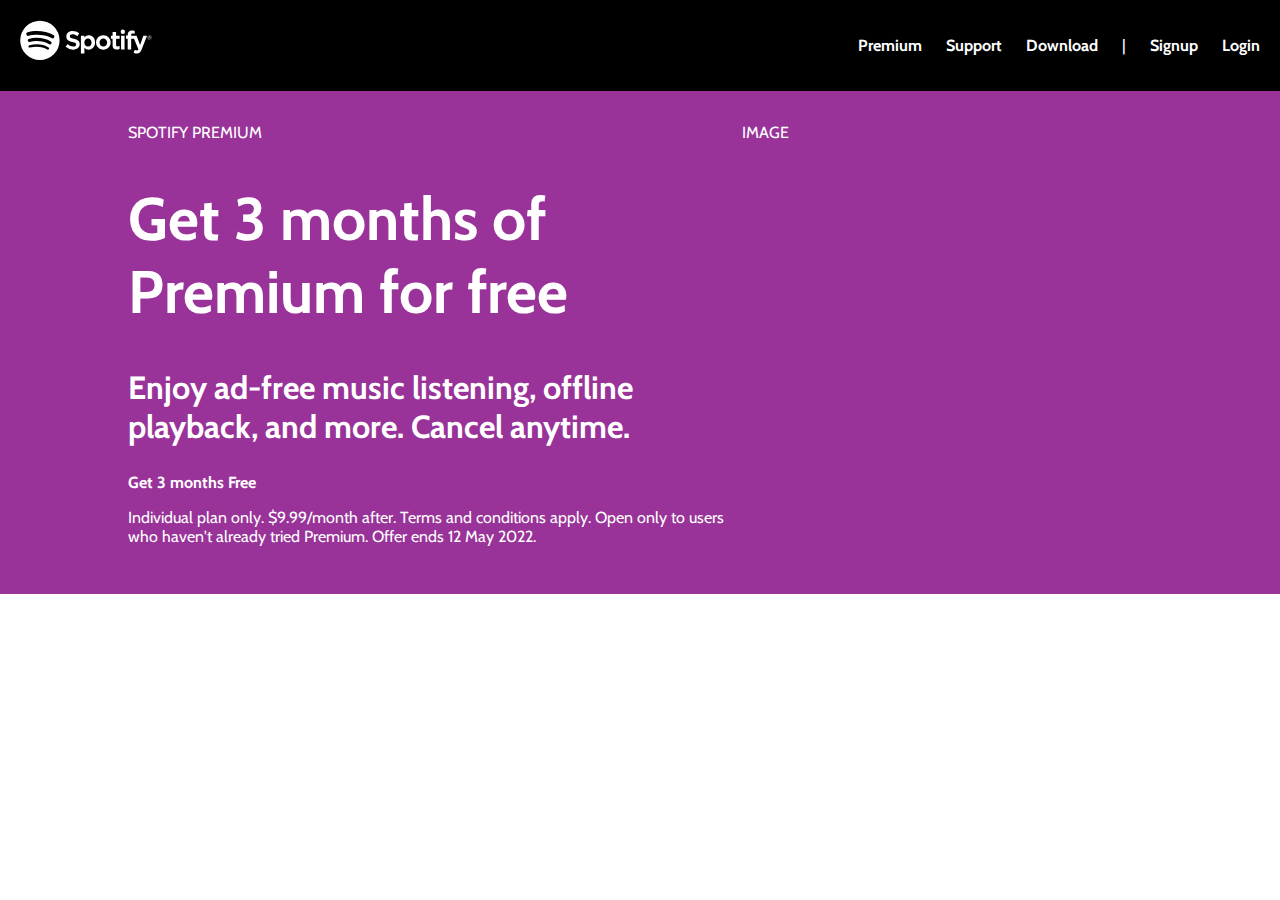
==== spotify-clone/index.html @ 566709be "M4_S2" ====
<!DOCTYPE html>
<html lang="en">
  <head>
    <meta charset="UTF-8" />
    <meta http-equiv="X-UA-Compatible" content="IE=edge" />
    <meta name="viewport" content="width=device-width, initial-scale=1.0" />
    <title>Listening is everything - Spotify</title>
    <link rel="preconnect" href="https://fonts.googleapis.com" />
    <link rel="preconnect" href="https://fonts.gstatic.com" crossorigin />
    <link
      href="https://fonts.googleapis.com/css2?family=Cabin:wght@400;700&display=swap"
      rel="stylesheet"
    />
    <link rel="stylesheet" href="index.css" />
  </head>

  <body>
    <header>
      <!-- Spotify logo -->
      <div class="logo">
        <svg
          viewBox="0 0 63 20"
          xmlns="http://www.w3.org/2000/svg"
          preserveAspectRatio="xMidYMin meet"
          fill="white"
        >
          <g fill-rule="evenodd" class="svelte-1gcdbl9">
            <path
              d="M61.842 9.506a1.02 1.02 0 0 1-1.023-1.024c0-.562.453-1.03 1.029-1.03a1.02 1.02 0 0 1 1.023 1.024 1.03 1.03 0 0 1-1.029 1.03m.006-1.952a.915.915 0 0 0-.922.928c0 .51.394.921.916.921a.916.916 0 0 0 .922-.927.908.908 0 0 0-.916-.922m.226 1.027l.29.406h-.244l-.26-.372h-.225v.372h-.204V7.912h.48c.249 0 .413.128.413.343 0 .176-.102.284-.25.326m-.172-.485h-.267v.34h.267c.133 0 .212-.065.212-.17 0-.11-.08-.17-.212-.17m-12.804-3.52a1.043 1.043 0 1 0-.001 2.086 1.043 1.043 0 0 0 0-2.087m.72 2.89h-1.454a.107.107 0 0 0-.106.107v6.346c0 .06.047.107.106.107h1.455a.107.107 0 0 0 .107-.107V7.572a.107.107 0 0 0-.107-.107m3.233.006v-.2c0-.592.227-.856.736-.856.303 0 .546.06.82.152a.106.106 0 0 0 .14-.102V5.24a.107.107 0 0 0-.076-.102 3.993 3.993 0 0 0-1.21-.174c-1.343 0-2.053.757-2.053 2.188v.308h-.699a.107.107 0 0 0-.107.106v1.257c0 .059.048.107.107.107h.699v4.99c0 .058.047.106.106.106h1.455a.107.107 0 0 0 .106-.107v-4.99h1.358l2.081 4.99c-.236.523-.468.628-.785.628-.257 0-.527-.077-.803-.228a.109.109 0 0 0-.084-.008.106.106 0 0 0-.063.058l-.493 1.081a.106.106 0 0 0 .045.138c.515.279.98.398 1.554.398 1.074 0 1.668-.5 2.191-1.847L60.6 7.617a.106.106 0 0 0-.099-.146h-1.514a.107.107 0 0 0-.1.072l-1.552 4.431-1.7-4.434a.106.106 0 0 0-.099-.069h-2.485m-5.577-.006h-1.6V5.828a.106.106 0 0 0-.107-.106h-1.455a.107.107 0 0 0-.106.106v1.637h-.7a.106.106 0 0 0-.106.107v1.25c0 .059.048.107.106.107h.7v3.234c0 1.308.65 1.97 1.934 1.97.522 0 .954-.107 1.362-.338a.106.106 0 0 0 .054-.093v-1.19a.106.106 0 0 0-.154-.096c-.28.141-.551.206-.854.206-.467 0-.675-.211-.675-.686V8.929h1.6a.106.106 0 0 0 .107-.107v-1.25a.106.106 0 0 0-.106-.107m-7.671-.133c-1.96 0-3.497 1.51-3.497 3.437 0 1.907 1.526 3.4 3.473 3.4 1.967 0 3.508-1.504 3.508-3.424 0-1.914-1.53-3.413-3.484-3.413m0 5.362c-1.043 0-1.83-.838-1.83-1.95 0-1.115.76-1.924 1.806-1.924 1.05 0 1.84.838 1.84 1.95 0 1.115-.763 1.924-1.816 1.924m-7.014-5.362c-.82 0-1.492.323-2.046.984v-.744a.107.107 0 0 0-.106-.107h-1.455a.107.107 0 0 0-.106.107v8.27c0 .058.048.106.106.106h1.455a.107.107 0 0 0 .106-.106v-2.61c.555.621 1.227.925 2.046.925 1.522 0 3.063-1.172 3.063-3.412s-1.54-3.413-3.063-3.413m1.372 3.413c0 1.14-.703 1.937-1.709 1.937-.995 0-1.745-.833-1.745-1.937s.75-1.937 1.745-1.937c.99 0 1.71.814 1.71 1.937m-8.437-1.81c-1.624-.388-1.913-.66-1.913-1.231 0-.54.508-.903 1.264-.903.732 0 1.459.275 2.22.843a.107.107 0 0 0 .15-.023l.794-1.119a.107.107 0 0 0-.02-.144c-.906-.728-1.927-1.081-3.12-1.081-1.755 0-2.98 1.052-2.98 2.559 0 1.615 1.057 2.187 2.884 2.628 1.554.358 1.817.658 1.817 1.195 0 .594-.53.963-1.385.963-.948 0-1.721-.32-2.587-1.068a.11.11 0 0 0-.078-.026.105.105 0 0 0-.073.038l-.89 1.058a.105.105 0 0 0 .011.148 5.303 5.303 0 0 0 3.581 1.373c1.89 0 3.112-1.033 3.112-2.631 0-1.351-.807-2.098-2.787-2.58M9.507.305a9.41 9.41 0 1 0 0 18.82 9.41 9.41 0 0 0 0-18.82m4.316 13.572a.586.586 0 0 1-.807.195c-2.21-1.35-4.99-1.655-8.266-.907a.586.586 0 1 1-.261-1.143c3.584-.82 6.659-.467 9.139 1.049.276.169.363.53.195.806m1.15-2.562a.734.734 0 0 1-1.008.242c-2.529-1.555-6.385-2.005-9.377-1.097a.735.735 0 0 1-.426-1.404c3.418-1.037 7.666-.534 10.57 1.25a.734.734 0 0 1 .242 1.01m.1-2.669C12.04 6.846 7.036 6.68 4.141 7.56a.88.88 0 1 1-.511-1.684c3.323-1.01 8.849-.814 12.34 1.258a.88.88 0 0 1-.898 1.514"
            ></path>
          </g>
        </svg>
      </div>

      <!-- Navbar -->
      <nav>
        <ul>
          <li><a href="">Premium</a></li>
          <li><a href="">Support</a></li>
          <li><a href="">Download</a></li>
          <li>|</li>
          <li><a href="">Signup</a></li>
          <li><a href="">Login</a></li>
        </ul>
      </nav>
    </header>
    <main>
      <section class="promo">
          <article>
              <p class="caption">SPOTIFY PREMIUM</p>
            <h1>Get 3 months of Premium for free</h1>
            <h2>
              Enjoy ad-free music listening, offline playback, and more. Cancel
              anytime.
            </h2>
            <div>
              <a> Get 3 months Free</a>
          
            </div>
            <p>
              Individual plan only. $9.99/month after. Terms and conditions apply.
              Open only to users who haven't already tried Premium. Offer ends 12
              May 2022.
            </p>
          </article>
          <div>IMAGE</div>
      </section>
      <section></section>
    </main>
    <footer></footer>
  </body>
</html>
---- spotify-clone/index.css ----
body{
    font-family: 'Cabin';
    color: white;
    margin: 0;
}
header {
    background-color: black;
    display: flex;
    justify-content: space-between;
    padding: 20px;
}

nav > ul {
    display: flex;
    list-style: none;
    padding: 0;
    column-gap: 24px;
}

a {
    color: white;
    text-decoration: none;
    font-weight: 900;
    font-size: 16px;
}

a:hover{
    color: #1ed760;
}
.logo{
    width: 132px;
}

.promo{
    background-color: rgb(153, 51, 153);
    display: flex;
    padding: 32px 128px;
}

.promo .caption {
    margin: 0
}

.promo article{
    width: 60%;

}

.promo h1{
    font-size: 60px
}
.promo h2{
    font-size: 32px
}
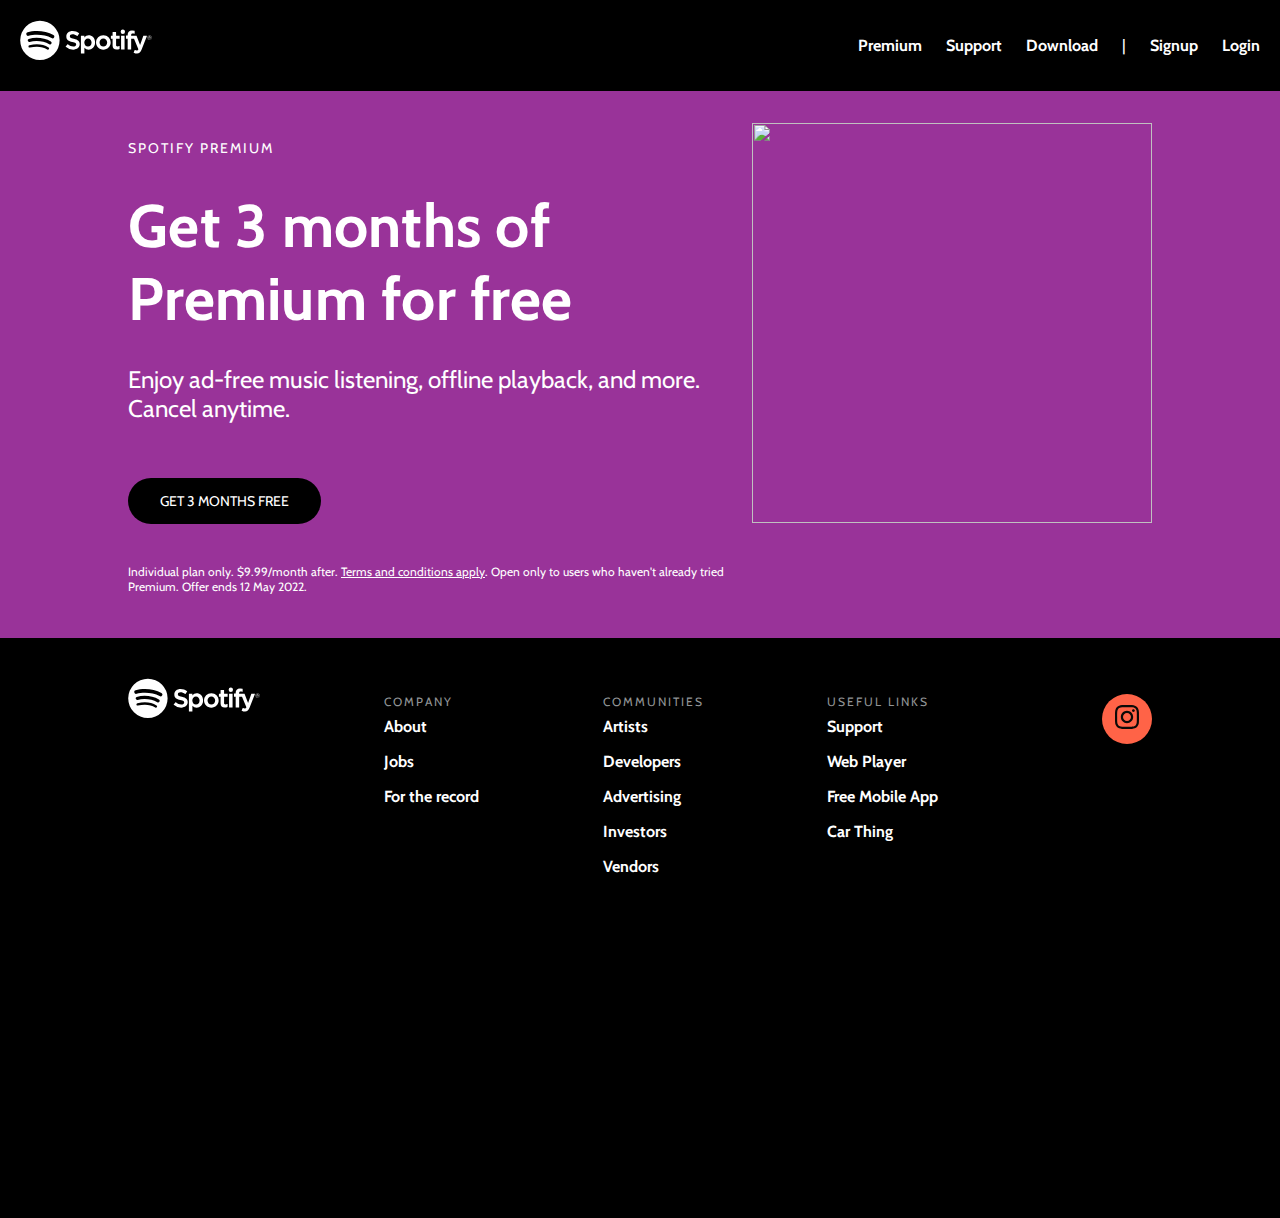
==== commit 8ed48a81: "M5_S1" ====
--- a/spotify-clone/index.html
+++ b/spotify-clone/index.html
@@ -46,27 +46,83 @@
     </header>
     <main>
       <section class="promo">
-          <article>
-              <p class="caption">SPOTIFY PREMIUM</p>
-            <h1>Get 3 months of Premium for free</h1>
-            <h2>
-              Enjoy ad-free music listening, offline playback, and more. Cancel
-              anytime.
-            </h2>
-            <div>
-              <a> Get 3 months Free</a>
-          
+        <article>
+          <p class="caption">SPOTIFY PREMIUM</p>
+          <h1>Get 3 months of Premium for free</h1>
+          <h2>
+            Enjoy ad-free music listening, offline playback, and more. Cancel
+            anytime.
+          </h2>
+          <a href="/signup">
+            <div class="cta">
+              <span> Get 3 months Free</span>
             </div>
-            <p>
-              Individual plan only. $9.99/month after. Terms and conditions apply.
-              Open only to users who haven't already tried Premium. Offer ends 12
-              May 2022.
-            </p>
-          </article>
-          <div>IMAGE</div>
+          </a>
+          <p class="conditions">
+            Individual plan only. $9.99/month after.
+            <a>Terms and conditions apply</a>. Open only to users who haven't
+            already tried Premium. Offer ends 12 May 2022.
+          </p>
+        </article>
+        <div>
+          <img
+            src="https://i.scdn.co/image/ab678e040000ed3ac69a8d3fdc8b85ae60b2bb75"
+            width="400px"
+            height="400px"
+          />
+        </div>
       </section>
       <section></section>
     </main>
-    <footer></footer>
+    <footer>
+      <div class="logo">
+        <svg
+          viewBox="0 0 63 20"
+          xmlns="http://www.w3.org/2000/svg"
+          preserveAspectRatio="xMidYMin meet"
+          fill="white"
+        >
+          <g fill-rule="evenodd" class="svelte-1gcdbl9">
+            <path
+              d="M61.842 9.506a1.02 1.02 0 0 1-1.023-1.024c0-.562.453-1.03 1.029-1.03a1.02 1.02 0 0 1 1.023 1.024 1.03 1.03 0 0 1-1.029 1.03m.006-1.952a.915.915 0 0 0-.922.928c0 .51.394.921.916.921a.916.916 0 0 0 .922-.927.908.908 0 0 0-.916-.922m.226 1.027l.29.406h-.244l-.26-.372h-.225v.372h-.204V7.912h.48c.249 0 .413.128.413.343 0 .176-.102.284-.25.326m-.172-.485h-.267v.34h.267c.133 0 .212-.065.212-.17 0-.11-.08-.17-.212-.17m-12.804-3.52a1.043 1.043 0 1 0-.001 2.086 1.043 1.043 0 0 0 0-2.087m.72 2.89h-1.454a.107.107 0 0 0-.106.107v6.346c0 .06.047.107.106.107h1.455a.107.107 0 0 0 .107-.107V7.572a.107.107 0 0 0-.107-.107m3.233.006v-.2c0-.592.227-.856.736-.856.303 0 .546.06.82.152a.106.106 0 0 0 .14-.102V5.24a.107.107 0 0 0-.076-.102 3.993 3.993 0 0 0-1.21-.174c-1.343 0-2.053.757-2.053 2.188v.308h-.699a.107.107 0 0 0-.107.106v1.257c0 .059.048.107.107.107h.699v4.99c0 .058.047.106.106.106h1.455a.107.107 0 0 0 .106-.107v-4.99h1.358l2.081 4.99c-.236.523-.468.628-.785.628-.257 0-.527-.077-.803-.228a.109.109 0 0 0-.084-.008.106.106 0 0 0-.063.058l-.493 1.081a.106.106 0 0 0 .045.138c.515.279.98.398 1.554.398 1.074 0 1.668-.5 2.191-1.847L60.6 7.617a.106.106 0 0 0-.099-.146h-1.514a.107.107 0 0 0-.1.072l-1.552 4.431-1.7-4.434a.106.106 0 0 0-.099-.069h-2.485m-5.577-.006h-1.6V5.828a.106.106 0 0 0-.107-.106h-1.455a.107.107 0 0 0-.106.106v1.637h-.7a.106.106 0 0 0-.106.107v1.25c0 .059.048.107.106.107h.7v3.234c0 1.308.65 1.97 1.934 1.97.522 0 .954-.107 1.362-.338a.106.106 0 0 0 .054-.093v-1.19a.106.106 0 0 0-.154-.096c-.28.141-.551.206-.854.206-.467 0-.675-.211-.675-.686V8.929h1.6a.106.106 0 0 0 .107-.107v-1.25a.106.106 0 0 0-.106-.107m-7.671-.133c-1.96 0-3.497 1.51-3.497 3.437 0 1.907 1.526 3.4 3.473 3.4 1.967 0 3.508-1.504 3.508-3.424 0-1.914-1.53-3.413-3.484-3.413m0 5.362c-1.043 0-1.83-.838-1.83-1.95 0-1.115.76-1.924 1.806-1.924 1.05 0 1.84.838 1.84 1.95 0 1.115-.763 1.924-1.816 1.924m-7.014-5.362c-.82 0-1.492.323-2.046.984v-.744a.107.107 0 0 0-.106-.107h-1.455a.107.107 0 0 0-.106.107v8.27c0 .058.048.106.106.106h1.455a.107.107 0 0 0 .106-.106v-2.61c.555.621 1.227.925 2.046.925 1.522 0 3.063-1.172 3.063-3.412s-1.54-3.413-3.063-3.413m1.372 3.413c0 1.14-.703 1.937-1.709 1.937-.995 0-1.745-.833-1.745-1.937s.75-1.937 1.745-1.937c.99 0 1.71.814 1.71 1.937m-8.437-1.81c-1.624-.388-1.913-.66-1.913-1.231 0-.54.508-.903 1.264-.903.732 0 1.459.275 2.22.843a.107.107 0 0 0 .15-.023l.794-1.119a.107.107 0 0 0-.02-.144c-.906-.728-1.927-1.081-3.12-1.081-1.755 0-2.98 1.052-2.98 2.559 0 1.615 1.057 2.187 2.884 2.628 1.554.358 1.817.658 1.817 1.195 0 .594-.53.963-1.385.963-.948 0-1.721-.32-2.587-1.068a.11.11 0 0 0-.078-.026.105.105 0 0 0-.073.038l-.89 1.058a.105.105 0 0 0 .011.148 5.303 5.303 0 0 0 3.581 1.373c1.89 0 3.112-1.033 3.112-2.631 0-1.351-.807-2.098-2.787-2.58M9.507.305a9.41 9.41 0 1 0 0 18.82 9.41 9.41 0 0 0 0-18.82m4.316 13.572a.586.586 0 0 1-.807.195c-2.21-1.35-4.99-1.655-8.266-.907a.586.586 0 1 1-.261-1.143c3.584-.82 6.659-.467 9.139 1.049.276.169.363.53.195.806m1.15-2.562a.734.734 0 0 1-1.008.242c-2.529-1.555-6.385-2.005-9.377-1.097a.735.735 0 0 1-.426-1.404c3.418-1.037 7.666-.534 10.57 1.25a.734.734 0 0 1 .242 1.01m.1-2.669C12.04 6.846 7.036 6.68 4.141 7.56a.88.88 0 1 1-.511-1.684c3.323-1.01 8.849-.814 12.34 1.258a.88.88 0 0 1-.898 1.514"
+            ></path>
+          </g>
+        </svg>
+      </div>
+      <dl>
+        <dt class="footer-title">Company</dt>
+        <dd>
+          <a href="https://www.spotify.com/us/about-us/contact/">About</a>
+        </dd>
+        <dd><a>Jobs</a></dd>
+        <dd><a>For the record</a></dd>
+      </dl>
+      <dl>
+        <dt class="footer-title">Communities</dt>
+        <dd><a>Artists</a></dd>
+        <dd><a>Developers</a></dd>
+        <dd><a>Advertising</a></dd>
+        <dd><a>Investors</a></dd>
+        <dd><a>Vendors</a></dd>
+      </dl>
+      <dl>
+        <dt class="footer-title">Useful links</dt>
+        <dd><a>Support</a></dd>
+        <dd><a>Web Player</a></dd>
+        <dd><a>Free Mobile App</a></dd>
+        <dd><a>Car Thing</a></dd>
+      </dl>
+      <ul class="icons">
+        <li>
+          <a href="/instagram">
+            <svg width="24px" height="24px" viewBox="0 0 256 256" version="1.1" xmlns="http://www.w3.org/2000/svg" xmlns:xlink="http://www.w3.org/1999/xlink" preserveAspectRatio="xMidYMid" fill="#fff">
+              <g>
+                  <path d="M127.999746,23.06353 C162.177385,23.06353 166.225393,23.1936027 179.722476,23.8094161 C192.20235,24.3789926 198.979853,26.4642218 203.490736,28.2166477 C209.464938,30.5386501 213.729395,33.3128586 218.208268,37.7917319 C222.687141,42.2706052 225.46135,46.5350617 227.782844,52.5092638 C229.535778,57.0201472 231.621007,63.7976504 232.190584,76.277016 C232.806397,89.7746075 232.93647,93.8226147 232.93647,128.000254 C232.93647,162.177893 232.806397,166.225901 232.190584,179.722984 C231.621007,192.202858 229.535778,198.980361 227.782844,203.491244 C225.46135,209.465446 222.687141,213.729903 218.208268,218.208776 C213.729395,222.687649 209.464938,225.461858 203.490736,227.783352 C198.979853,229.536286 192.20235,231.621516 179.722476,232.191092 C166.227425,232.806905 162.179418,232.936978 127.999746,232.936978 C93.8200742,232.936978 89.772067,232.806905 76.277016,232.191092 C63.7971424,231.621516 57.0196391,229.536286 52.5092638,227.783352 C46.5345536,225.461858 42.2700971,222.687649 37.7912238,218.208776 C33.3123505,213.729903 30.538142,209.465446 28.2166477,203.491244 C26.4637138,198.980361 24.3784845,192.202858 23.808908,179.723492 C23.1930946,166.225901 23.0630219,162.177893 23.0630219,128.000254 C23.0630219,93.8226147 23.1930946,89.7746075 23.808908,76.2775241 C24.3784845,63.7976504 26.4637138,57.0201472 28.2166477,52.5092638 C30.538142,46.5350617 33.3123505,42.2706052 37.7912238,37.7917319 C42.2700971,33.3128586 46.5345536,30.5386501 52.5092638,28.2166477 C57.0196391,26.4642218 63.7971424,24.3789926 76.2765079,23.8094161 C89.7740994,23.1936027 93.8221066,23.06353 127.999746,23.06353 M127.999746,0 C93.2367791,0 88.8783247,0.147348072 75.2257637,0.770274749 C61.601148,1.39218523 52.2968794,3.55566141 44.1546281,6.72008828 C35.7374966,9.99121548 28.5992446,14.3679613 21.4833489,21.483857 C14.3674532,28.5997527 9.99070739,35.7380046 6.71958019,44.1551362 C3.55515331,52.2973875 1.39167714,61.6016561 0.769766653,75.2262718 C0.146839975,88.8783247 0,93.2372872 0,128.000254 C0,162.763221 0.146839975,167.122183 0.769766653,180.774236 C1.39167714,194.398852 3.55515331,203.703121 6.71958019,211.845372 C9.99070739,220.261995 14.3674532,227.400755 21.4833489,234.516651 C28.5992446,241.632547 35.7374966,246.009293 44.1546281,249.28042 C52.2968794,252.444847 61.601148,254.608323 75.2257637,255.230233 C88.8783247,255.85316 93.2367791,256 127.999746,256 C162.762713,256 167.121675,255.85316 180.773728,255.230233 C194.398344,254.608323 203.702613,252.444847 211.844864,249.28042 C220.261995,246.009293 227.400247,241.632547 234.516143,234.516651 C241.632039,227.400755 246.008785,220.262503 249.279912,211.845372 C252.444339,203.703121 254.607815,194.398852 255.229725,180.774236 C255.852652,167.122183 256,162.763221 256,128.000254 C256,93.2372872 255.852652,88.8783247 255.229725,75.2262718 C254.607815,61.6016561 252.444339,52.2973875 249.279912,44.1551362 C246.008785,35.7380046 241.632039,28.5997527 234.516143,21.483857 C227.400247,14.3679613 220.261995,9.99121548 211.844864,6.72008828 C203.702613,3.55566141 194.398344,1.39218523 180.773728,0.770274749 C167.121675,0.147348072 162.762713,0 127.999746,0 Z M127.999746,62.2703115 C91.698262,62.2703115 62.2698034,91.69877 62.2698034,128.000254 C62.2698034,164.301738 91.698262,193.730197 127.999746,193.730197 C164.30123,193.730197 193.729689,164.301738 193.729689,128.000254 C193.729689,91.69877 164.30123,62.2703115 127.999746,62.2703115 Z M127.999746,170.667175 C104.435741,170.667175 85.3328252,151.564259 85.3328252,128.000254 C85.3328252,104.436249 104.435741,85.3333333 127.999746,85.3333333 C151.563751,85.3333333 170.666667,104.436249 170.666667,128.000254 C170.666667,151.564259 151.563751,170.667175 127.999746,170.667175 Z M211.686338,59.6734287 C211.686338,68.1566129 204.809755,75.0337031 196.326571,75.0337031 C187.843387,75.0337031 180.966297,68.1566129 180.966297,59.6734287 C180.966297,51.1902445 187.843387,44.3136624 196.326571,44.3136624 C204.809755,44.3136624 211.686338,51.1902445 211.686338,59.6734287 Z" fill="#0A0A08"></path>
+              </g>
+          </svg></a>
+        </li>
+
+      </ul>
+    </footer>
   </body>
 </html>
--- a/spotify-clone/index.css
+++ b/spotify-clone/index.css
@@ -17,14 +17,14 @@
     column-gap: 24px;
 }
 
-a {
+ a{
     color: white;
     text-decoration: none;
     font-weight: 900;
     font-size: 16px;
 }
 
-a:hover{
+ a:hover{
     color: #1ed760;
 }
 .logo{
@@ -38,17 +38,80 @@
 }
 
 .promo .caption {
-    margin: 0
+    margin: 0;
+    letter-spacing: 2px;
+    font-size: 14px;
+    margin-top: 16px;
+    margin-bottom: 32px;
 }
 
 .promo article{
-    width: 60%;
-
+    width: 70%;
 }
 
 .promo h1{
-    font-size: 60px
+    font-size: 60px;
+    letter-spacing: 0.25px;
+    margin: 0;
 }
 .promo h2{
-    font-size: 32px
+    font-size: 24px;
+    margin-top: 30px;
+    font-weight: 400;
+}
+
+.cta{
+    background-color: #000;
+    display: inline-block;
+    padding: 14px 32px;
+    font-size: 14px;
+    font-weight: 400;
+    border-radius: 500px;
+    text-transform: uppercase;
+    cursor: pointer;
+    margin-top: 35px;
+}
+.cta:hover{
+    transform: scale(1.1)
+}
+
+.conditions{
+    font-size: 12px;
+    margin-top: 40px;
+}
+
+.conditions a {
+    text-decoration: underline;
+    font-size: inherit;
+    font-weight: inherit;
+    cursor: pointer;
+}
+
+footer {
+    height: 500px;
+    background-color: #000;
+    display: flex;
+    justify-content: space-between;
+    padding: 40px 128px;
+}
+footer dd {
+    margin-left: 0;
+    padding: 8px 0;
+}
+
+.footer-title {
+    text-transform: uppercase;
+    font-size: 12px;
+    color: #919496;
+    letter-spacing: 2px;
+}
+
+.icons li {
+    display: flex;
+    align-items: center;
+    justify-content: center;
+    background-color: tomato;
+    border-radius: 50%;
+    width: 50px;
+    height: 50px;
 }